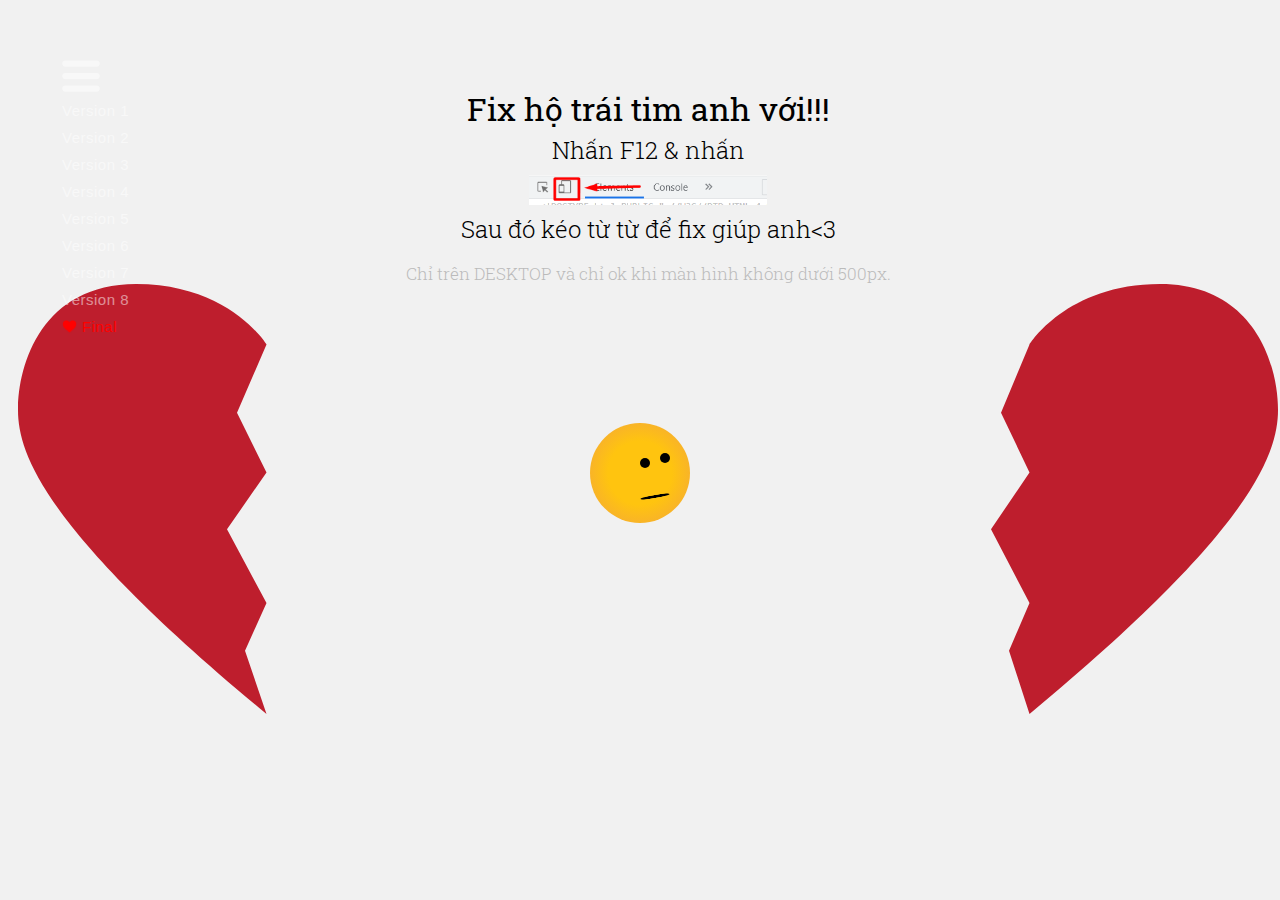
==== final.html @ 71ec4c2f "First Update" ====
<!DOCTYPE html PUBLIC "-//W3C//DTD HTML 4.0 Transitional//EN">
<html lang="en" >
<head>
    <meta charset="UTF-8">
    <meta http-equiv="X-UA-Compatible" content="IE=edge">
    <meta name="viewport" content="width=device-width, initial-scale=1.0">
    <meta NAME="Generator" CONTENT="EditPlus">
    <meta NAME="Author" CONTENT="">
    <meta NAME="Keywords" CONTENT="">
    <meta NAME="Description" CONTENT="">
    <title>Heart For Uyên</title>
    <link rel="icon" type="image/png" href="/image/2048px-Heart_corazón.svg.png">
    <link href="https://cdn.jsdelivr.net/npm/bootstrap@5.0.2/dist/css/bootstrap.min.css" rel="stylesheet" integrity="sha384-EVSTQN3/azprG1Anm3QDgpJLIm9Nao0Yz1ztcQTwFspd3yD65VohhpuuCOmLASjC" crossorigin="anonymous">
    <link rel="stylesheet" href="https://fonts.googleapis.com/css?family=Roboto+Slab:400,300">
    <link rel="stylesheet" href="style.css">
   <style>
    body {
  overflow: hidden;
  background-color: #f1f1f1; }

.wrapper {
  height: 80vh;
  width: calc(100vw - 20px);
  margin: 10vh 10px 0;
  font-family: 'Roboto Slab', serif; }

.title {
  font-weight: 400;
  font-size: 2em;
  line-height: 1.2;
  margin: 0.25em auto;
  text-align: center;
  width: 90%; }

.subtitle {
  font-weight: 300;
  font-size: 1.5em;
  line-height: 1.2;
  margin: 0.25em auto 2em;
  text-align: center;
  width: 90%; }
  .subtitle small {
    font-size: 50%;
    color: #bbb; }

.heart {
  position: relative; }
  .heart__left path, .heart__right path {
    fill: #BE1E2D; }
  .heart__left {
    width: 248.5px;
    position: absolute;
    left: 0; }
    @media screen and (max-width: 515px) {
      .heart__left {
        width: 50.2%; } }
  .heart__right {
    width: 287px;
    position: absolute;
    right: 0; }
    @media screen and (max-width: 515px) {
      .heart__right {
        width: 58%; } }

.smiley {
  width: 90vw;
  left: 5vw;
  height: 430px;
  display: flex;
  flex-flow: column nowrap;
  align-items: center;
  justify-content: center;
  z-index: -1;
  position: absolute; }
  .smiley__face {
    background-color: #ffc40f;
    background: radial-gradient(#ffc40f 45%, #F5AB35 85%);
    height: 100px;
    width: 100px;
    border-radius: 50%;
    position: relative; }
  .smiley__speech {
    font-weight: 300;
    text-align: center; }

.smiley__eye--left, .smiley__eye--right {
  height: 10px;
  width: 10px;
  background-color: black;
  border-radius: 50%;
  position: absolute;
  top: 35px;
  transition: all 0.15s ease-out; }
  .smiley__eye--left {
    left: 30px; }
    @media screen and (min-width: 1101px) and (max-width: 1200px) {
      .smiley__eye--left {
        top: 30px;
        left: 20px; } }
    @media screen and (min-width: 1201px) and (max-width: 1300px) {
      .smiley__eye--left {
        top: 35px;
        left: 50px; } }
    @media screen and (min-width: 1340px) and (max-width: 1350px) {
      .smiley__eye--left {
        height: 3px;
        width: 12px; } }
    @media screen and (min-width: 1390px) and (max-width: 1400px) {
      .smiley__eye--left {
        height: 3px;
        width: 12px; } }
    @media screen and (min-width: 1451px) and (max-width: 1650px) {
      .smiley__eye--left {
        height: 13px;
        width: 13px; } }
    @media screen and (min-width: 1651px) {
      .smiley__eye--left {
        height: 3px;
        width: 15px;
        transform: rotate(10deg); } }
  .smiley__eye--right {
    right: 30px; }
    @media screen and (min-width: 1101px) and (max-width: 1200px) {
      .smiley__eye--right {
        top: 35px;
        right: 50px; } }
    @media screen and (min-width: 1201px) and (max-width: 1300px) {
      .smiley__eye--right {
        top: 30px;
        right: 20px; } }
    @media screen and (min-width: 1340px) and (max-width: 1350px) {
      .smiley__eye--right {
        height: 3px;
        width: 12px; } }
    @media screen and (min-width: 1390px) and (max-width: 1400px) {
      .smiley__eye--right {
        height: 3px;
        width: 12px; } }
    @media screen and (min-width: 1451px) and (max-width: 1650px) {
      .smiley__eye--right {
        height: 13px;
        width: 13px; } }
    @media screen and (min-width: 1651px) {
      .smiley__eye--right {
        height: 3px;
        width: 15px;
        transform: rotate(-10deg); } }

.smiley__mouth {
  width: 40px;
  position: absolute;
  bottom: 25px;
  left: 30px;
  border-bottom: 3px solid black;
  border-radius: 0 0 50% 50%; }
  @media screen and (min-width: 850px) {
    .smiley__mouth {
      transition: all 0.15s ease-out;
      border-radius: 50%; } }
  @media screen and (max-width: 800px) {
    .smiley__mouth {
      height: 15px;
      background-color: #000;
      bottom: 20px;
      width: 30px;
      left: 35px; }
      .smiley__mouth:before {
        content: '';
        height: 0;
        width: 0;
        position: absolute;
        border-right: 10px solid black;
        border-bottom: 12px solid transparent;
        top: 0;
        left: -9px; }
      .smiley__mouth:after {
        content: '';
        height: 0;
        width: 0;
        position: absolute;
        border-left: 10px solid black;
        border-bottom: 12px solid transparent;
        top: 0;
        right: -9px; } }
  @media screen and (min-width: 801px) and (max-width: 1000px) {
    .smiley__mouth {
      height: 15px; } }
  @media screen and (min-width: 1100px) and (max-width: 1200px) {
    .smiley__mouth {
      left: 20px;
      transform: rotate(10deg);
      width: 30px; } }
  @media screen and (min-width: 1201px) and (max-width: 1300px) {
    .smiley__mouth {
      left: 50px;
      transform: rotate(-10deg);
      width: 30px; } }
  @media screen and (min-width: 1401px) {
    .smiley__mouth {
      border-radius: 50%;
      width: 20px;
      height: 20px;
      left: 40px;
      bottom: 20px;
      background-color: #000; } }
  @media screen and (min-width: 2001px) {
    .smiley__mouth {
      width: 30px;
      height: 25px;
      left: 35px; } }
      @media only screen and (max-width: 600px) {
        .menu{
        top: 0px;
        left: 0px;
    }
}
.tear {
  height: 8px;
  width: 8px;
  background-color: rgba(25, 181, 254, 0.75);
  position: absolute;
  top: 45px;
  border-radius: 50%;
  opacity: 0;
  z-index: 100; }
  .tear:before {
    content: '';
    height: 0;
    width: 0;
    border-bottom: 10px solid rgba(25, 181, 254, 0.75);
    border-left: 4px solid transparent;
    position: absolute;
    top: -6px;
    left: 0px; }
  .tear:after {
    content: '';
    height: 0;
    width: 0;
    border-bottom: 10px solid rgba(25, 181, 254, 0.75);
    border-right: 4px solid transparent;
    position: absolute;
    top: -6px;
    right: 0px; }
  @media screen and (min-width: 1700px) {
    .tear1 {
      left: 35px;
      animation: cry 1s 0.4s infinite; } }
  @media screen and (min-width: 1700px) {
    .tear2 {
      left: 33px;
      animation: cry 2s 0.4s infinite; } }
  @media screen and (min-width: 1700px) {
    .tear3 {
      left: 29px;
      animation: cry 2s 0.3s infinite; } }
  @media screen and (min-width: 1700px) {
    .tear4 {
      left: 60px;
      animation: cry 2s 0.1s infinite; } }
  @media screen and (min-width: 1700px) {
    .tear5 {
      left: 58px;
      animation: cry 3s 0.5s infinite; } }
  @media screen and (min-width: 1700px) {
    .tear6 {
      left: 58px;
      animation: cry 1.5s 0.2s infinite; } }
  @media screen and (min-width: 1801px) {
    .tear7 {
      left: 21px;
      animation: cryharder 1s 0.3s infinite; } }
  @media screen and (min-width: 1801px) {
    .tear8 {
      left: 25px;
      animation: cryharder 0.5s 0.4s infinite; } }
  @media screen and (min-width: 1801px) {
    .tear9 {
      left: 34px;
      animation: cryharder 1s 0.5s infinite; } }
  @media screen and (min-width: 1801px) {
    .tear10 {
      left: 24px;
      animation: cryharder 0.5s 0.1s infinite; } }
  @media screen and (min-width: 1801px) {
    .tear11 {
      left: 31px;
      animation: cryharder 1s 0.5s infinite; } }
  @media screen and (min-width: 1801px) {
    .tear12 {
      left: 29px;
      animation: cryharder 1.5s 0.2s infinite; } }
  @media screen and (min-width: 1801px) {
    .tear13 {
      left: 24px;
      animation: cryharder 0.5s 0.5s infinite; } }
  @media screen and (min-width: 1801px) {
    .tear14 {
      left: 60px;
      animation: cryharder 1s 0.5s infinite; } }
  @media screen and (min-width: 1801px) {
    .tear15 {
      left: 64px;
      animation: cryharder 1s 0.4s infinite; } }
  @media screen and (min-width: 1801px) {
    .tear16 {
      left: 63px;
      animation: cryharder 1.5s 0.3s infinite; } }
  @media screen and (min-width: 1801px) {
    .tear17 {
      left: 64px;
      animation: cryharder 1.5s 0.4s infinite; } }
  @media screen and (min-width: 1801px) {
    .tear18 {
      left: 63px;
      animation: cryharder 1.5s 0.4s infinite; } }
  @media screen and (min-width: 1801px) {
    .tear19 {
      left: 65px;
      animation: cryharder 1s 0.2s infinite; } }
  @media screen and (min-width: 2001px) {
    .tear21 {
      left: 30px;
      animation: cryhardest 1s 0.5s infinite; } }
  @media screen and (min-width: 2001px) {
    .tear22 {
      left: 33px;
      animation: cryhardest 2s 0.3s infinite; } }
  @media screen and (min-width: 2001px) {
    .tear23 {
      left: 32px;
      animation: cryhardest 1.5s 0.3s infinite; } }
  @media screen and (min-width: 2001px) {
    .tear24 {
      left: 28px;
      animation: cryhardest 2s 0.4s infinite; } }
  @media screen and (min-width: 2001px) {
    .tear25 {
      left: 32px;
      animation: cryhardest 1s 0.5s infinite; } }
  @media screen and (min-width: 2001px) {
    .tear26 {
      left: 31px;
      animation: cryhardest 1.5s 0.2s infinite; } }
  @media screen and (min-width: 2001px) {
    .tear27 {
      left: 31px;
      animation: cryhardest 0.5s 0.3s infinite; } }
  @media screen and (min-width: 2001px) {
    .tear28 {
      left: 28px;
      animation: cryhardest 1s 0.2s infinite; } }
  @media screen and (min-width: 2001px) {
    .tear29 {
      left: 28px;
      animation: cryhardest 2s 0.2s infinite; } }
  @media screen and (min-width: 2001px) {
    .tear30 {
      left: 23px;
      animation: cryhardest 1s 0.1s infinite; } }
  @media screen and (min-width: 2001px) {
    .tear31 {
      left: 27px;
      animation: cryhardest 1s 0.1s infinite; } }
  @media screen and (min-width: 2001px) {
    .tear32 {
      left: 27px;
      animation: cryhardest 1.5s 0.5s infinite; } }
  @media screen and (min-width: 2001px) {
    .tear33 {
      left: 30px;
      animation: cryhardest 1s 0.1s infinite; } }
  @media screen and (min-width: 2001px) {
    .tear34 {
      left: 22px;
      animation: cryhardest 2s 0.4s infinite; } }
  @media screen and (min-width: 2001px) {
    .tear35 {
      left: 29px;
      animation: cryhardest 0.5s 0.3s infinite; } }
  @media screen and (min-width: 2001px) {
    .tear36 {
      left: 59px;
      animation: cryhardest 0.5s 0.2s infinite; } }
  @media screen and (min-width: 2001px) {
    .tear37 {
      left: 59px;
      animation: cryhardest 1.5s 0.4s infinite; } }
  @media screen and (min-width: 2001px) {
    .tear38 {
      left: 65px;
      animation: cryhardest 1.5s 0.1s infinite; } }
  @media screen and (min-width: 2001px) {
    .tear39 {
      left: 67px;
      animation: cryhardest 1.5s 0.3s infinite; } }
  @media screen and (min-width: 2001px) {
    .tear40 {
      left: 60px;
      animation: cryhardest 2s 0.4s infinite; } }
  @media screen and (min-width: 2001px) {
    .tear41 {
      left: 63px;
      animation: cryhardest 2s 0.1s infinite; } }
  @media screen and (min-width: 2001px) {
    .tear42 {
      left: 64px;
      animation: cryhardest 1.5s 0.1s infinite; } }
  @media screen and (min-width: 2001px) {
    .tear43 {
      left: 56px;
      animation: cryhardest 1.5s 0.5s infinite; } }
  @media screen and (min-width: 2001px) {
    .tear44 {
      left: 56px;
      animation: cryhardest 1s 0.4s infinite; } }
  @media screen and (min-width: 2001px) {
    .tear45 {
      left: 69px;
      animation: cryhardest 1s 0.3s infinite; } }
  @media screen and (min-width: 2001px) {
    .tear46 {
      left: 59px;
      animation: cryhardest 1.5s 0.1s infinite; } }
  @media screen and (min-width: 2001px) {
    .tear47 {
      left: 58px;
      animation: cryhardest 1s 0.3s infinite; } }
  @media screen and (min-width: 2001px) {
    .tear48 {
      left: 57px;
      animation: cryhardest 2s 0.2s infinite; } }
  @media screen and (min-width: 2001px) {
    .tear49 {
      left: 60px;
      animation: cryhardest 1s 0.1s infinite; } }
  @media screen and (min-width: 2001px) {
    .tear50 {
      left: 68px;
      animation: cryhardest 2s 0.3s infinite; } }

@keyframes cry {
  0% {
    opacity: 0; }
  10% {
    transform: translateY(0);
    opacity: 1; }
  100% {
    transform: translateY(60px);
    opacity: 0; } }
@keyframes cryharder {
  0% {
    opacity: 0; }
  10% {
    transform: translateY(0);
    opacity: 1; }
  100% {
    transform: translateY(150px);
    opacity: 0; } }
@keyframes cryhardest {
  0% {
    opacity: 0; }
  10% {
    transform: translateY(0);
    opacity: 1; }
  100% {
    transform: translateY(400px);
    opacity: 0; } }

/*# sourceMappingURL=main.css.map */

   </style>
</head>
<body >
    <header>
        <div class="menu">
            <button class="btn btn-collapse mb-2" type="button"
            data-bs-toggle="collapse" data-bs-target="#collapse-menu" aria-expanded="false">
            <svg xmlns="http://www.w3.org/2000/svg" width="50" height="50" fill="currentColor"
                class="bi bi-list" viewBox="0 0 16 16" fill="white">
                <path fill-rule="evenodd" stroke="white"
                    d="M2.5 12a.5.5 0 0 1 .5-.5h10a.5.5 0 0 1 0 1H3a.5.5 0 0 1-.5-.5zm0-4a.5.5 0 0 1 .5-.5h10a.5.5 0 0 1 0 1H3a.5.5 0 0 1-.5-.5zm0-4a.5.5 0 0 1 .5-.5h10a.5.5 0 0 1 0 1H3a.5.5 0 0 1-.5-.5z" />
            </svg>
            </button> 
            <div class="collapse" id="collapse-menu">
               <ul>
                <li >
                    <img src="image/2048px-Heart_corazón.svg.png" alt="heart">
                    <a href="index.html">Version 1</a>
                </li >
                <li >
                    <img src="image/2048px-Heart_corazón.svg.png" alt="heart">
                    <a href="version_2.html">Version 2</a>
                </li>
                <li >
                    <img src="image/2048px-Heart_corazón.svg.png" alt="heart">
                    <a href="version_3.html">Version 3</a>
                </li>
                <li >
                    <img src="image/2048px-Heart_corazón.svg.png" alt="heart">
                    <a href="version_4.html">Version 4</a>
                </li>
                <li >
                    <img src="image/2048px-Heart_corazón.svg.png" alt="heart">
                    <a href="version_5.html">Version 5</a>
                </li>
                <li>
                    <img src="image/2048px-Heart_corazón.svg.png" alt="heart">
                    <a href="version_6.html">Version 6</a>
                </li>
                <li >
                  <img src="image/2048px-Heart_corazón.svg.png" alt="heart">
                  <a href="version_7.html">Version 7</a>
              </li>
              <li>
                <img src="image/2048px-Heart_corazón.svg.png" alt="heart">
                <a href="version_8.html">Version 8</a>
            </li>
                <li class="active">
                    <img src="image/2048px-Heart_corazón.svg.png" alt="heart">
                    <a href="final.html">Final</a>
                </li>
               </ul>
              </div>
        </div>
    </header>
    <div class="wrapper">
  
      <header>
        <h1 class="title">Fix hộ trái tim anh với!!!</h1>
        <h2 class="subtitle " style="margin-bottom: 0;">Nhấn F12 & nhấn <br><img src="image/Screenshot_1.png" alt="screen" style="width: 300px ; height: 30px; object-fit: contain; margin: 10px 0;"><br>Sau đó kéo từ từ để fix giúp anh<3</h2>
          <h2 class="subtitle " style="margin: 20px auto 0;"><small style="font-size: 70%;">Chỉ trên DESKTOP và chỉ ok khi màn hình không dưới 500px.</small></h2>
      </header>
    
      <div class="heart">
    
        <svg version="1.1" class="heart__left" id="Layer_1" xmlns="http://www.w3.org/2000/svg" xmlns:xlink="http://www.w3.org/1999/xlink" x="0px" y="0px" viewBox="0 0 248.5 430" enable-background="new 0 0 248.5 430" xml:space="preserve">
          <path d="M248.5,60.5c0,0-37-60.5-130.5-60.5S0,79.5,0,126s31,124,248.5,304L227,366.7l21.5-47.7L209,245.3l39.5-56.8
          L219,128.7L248.5,60.5z"/>
        </svg>
    
    
        <svg class="heart__right" version="1.1" id="Layer_1" xmlns="http://www.w3.org/2000/svg" xmlns:xlink="http://www.w3.org/1999/xlink" x="0px" y="0px" viewBox="209 0 287 430" enable-background="new 209 0 287 430" xml:space="preserve">
          <path d="M247.5,60.5c0,0,37-60.5,130.5-60.5s118,79.5,118,126s-31,124-248.5,304L227,366.7l20.5-47.7L209,245.3
            l38.5-56.8L219,128.7L247.5,60.5z"/>
         </svg>
    
      </div>
    
      <div class="smiley">
        <div class="smiley__face">
          <div class="smiley__eye--left"></div>
          <div class="smiley__eye--right"></div>
          <div class="smiley__tears">
            <div class="tear tear1"></div>
            <div class="tear tear2"></div>
            <div class="tear tear3"></div>
            <div class="tear tear4"></div>
            <div class="tear tear5"></div>
            <div class="tear tear6"></div>
            <div class="tear tear7"></div>
            <div class="tear tear8"></div>
            <div class="tear tear9"></div>
            <div class="tear tear10"></div>
            <div class="tear tear11"></div>
            <div class="tear tear12"></div>
            <div class="tear tear13"></div>
            <div class="tear tear14"></div>
            <div class="tear tear15"></div>
            <div class="tear tear16"></div>
            <div class="tear tear17"></div>
            <div class="tear tear18"></div>
            <div class="tear tear19"></div>
            <div class="tear tear20"></div>
            <div class="tear tear21"></div>
            <div class="tear tear22"></div>
            <div class="tear tear23"></div>
            <div class="tear tear24"></div>
            <div class="tear tear25"></div>
            <div class="tear tear26"></div>
            <div class="tear tear27"></div>
            <div class="tear tear28"></div>
            <div class="tear tear29"></div>
            <div class="tear tear30"></div>
            <div class="tear tear31"></div>
            <div class="tear tear32"></div>
            <div class="tear tear33"></div>
            <div class="tear tear34"></div>
            <div class="tear tear35"></div>
            <div class="tear tear36"></div>
            <div class="tear tear37"></div>
            <div class="tear tear38"></div>
            <div class="tear tear39"></div>
            <div class="tear tear40"></div>
            <div class="tear tear41"></div>
            <div class="tear tear42"></div>
            <div class="tear tear43"></div>
            <div class="tear tear44"></div>
            <div class="tear tear45"></div>
            <div class="tear tear46"></div>
            <div class="tear tear47"></div>
            <div class="tear tear48"></div>
            <div class="tear tear49"></div>
            <div class="tear tear50"></div>
          </div>
          <div class="smiley__mouth"></div>
        </div>
        <div class="smiley__speech">
          <p id="js-speech">&nbsp;</p>
        </div>
      </div>
    
    </div>
      
</body>
<script src="https://cdn.jsdelivr.net/npm/bootstrap@5.0.2/dist/js/bootstrap.bundle.min.js" integrity="sha384-MrcW6ZMFYlzcLA8Nl+NtUVF0sA7MsXsP1UyJoMp4YLEuNSfAP+JcXn/tWtIaxVXM" crossorigin="anonymous"></script>
<script src="//cdnjs.cloudflare.com/ajax/libs/jquery/2.1.3/jquery.min.js"></script>
<script src="index.js"></script>
<script>
  jQuery(function($) {
  
  // starting dimensions
  var $window = $(window),
      startingSize = $window.width();

  // ending dimensions
  $window.resize(function(e) {
     var endingSize = $window.width();
    
    // -------- MAKING WINDOW BIGGER -------- //
    if ((endingSize > startingSize) & (endingSize < 980)) {
      $("#js-speech").text("Hello!");
    }
    else if ((endingSize > startingSize) & (endingSize > 981) & (endingSize < 1325)) {
      $("#js-speech").text("Um");
    }
    else if ((endingSize > startingSize) & (endingSize > 1326) & (endingSize < 1400)) {
      $("#js-speech").text("Wait a minute!");
    }
    else if ((endingSize > startingSize) & (endingSize > 1401) & (endingSize < 1450)) {
      $("#js-speech").text("*gasp*");
    }
    else if ((endingSize > startingSize) & (endingSize > 1451) & (endingSize < 1650)) {
      $("#js-speech").text("No!");
    }
    else if ((endingSize > startingSize) & (endingSize > 1651) & (endingSize < 2000)) {
      $("#js-speech").text("wwwaaahhhh");
    }
    else if ((endingSize > startingSize) & (endingSize > 2001)) {
      $("#js-speech").text("WWWWWWAAAAAAHHHHHHHHH");
    }
    
    
    // -------- MAKING WINDOW SMALLER -------- //
    else if ((endingSize < startingSize) & (endingSize < 800)) {
      $("#js-speech").text("♥♡♥");
    }
    else if ((endingSize < startingSize) & (endingSize > 801) & (endingSize < 1000)) {
      $("#js-speech").text("Hey!");
    }
    else if ((endingSize < startingSize) & (endingSize > 1001) & (endingSize < 1340)) {
      $("#js-speech").text("Look");
    }
    else if ((endingSize < startingSize) & (endingSize > 1001) & (endingSize < 1340)) {
      $("#js-speech").text("Look");
    }
    else if ((endingSize < startingSize) & (endingSize > 1341) & (endingSize < 1650)) {
      $("#js-speech").text("*sniff sniff*");
    }
    else if ((endingSize < startingSize) & (endingSize > 1651) & (endingSize < 2000)) {
      $("#js-speech").text("wwwaaahhhh");
    }
    else if ((endingSize < startingSize) & (endingSize > 2001)) {
      $("#js-speech").text("WWWWWWAAAAAAHHHHHHHHH");
    }
    else {
      $("#js-speech").html("&nbsp;");
    }

      // Store the new dimensions
      startingSize = endingSize;
  });
});
</script>
</html>
---- style.css ----
/* Menu */
.menu{
    position: absolute;
    top: 50px;
    left: 50px;
    z-index: 999;
    background-color: transparent;
}
.bg{
    background-color: #ffffff50;
}
.btn-collapse{
    background-color: transparent;
    border: none;
    outline: none;
    box-shadow: none;
    opacity: 50%;
}
.btn-collapse img{
    width: 35px;
    height: 35px;
    object-fit: contain;
}
.btn:focus{
    box-shadow: none;

}
#collapse-menu{
    margin: 0 12px;
    background-color: transparent;

}
#collapse-menu ul {
    padding: 0;
    margin: 0;
}
#collapse-menu li {
    display: flex;
    align-items: center;
    list-style: none;
    text-align: left;
    margin-bottom: 10px;
}
#collapse-menu li img{
    display: none;
    width: 15px;
    height: 15px;
    object-fit: contain;
    margin-right: 5px;
}
#collapse-menu li a{
    font-size: 15px;
    font-weight: 500;
    letter-spacing: 0.5px;
    color: white;
    font-family: Arial, Helvetica, sans-serif;
    text-decoration: none;
    opacity: 50%;
}
#collapse-menu li.active img , #collapse-menu li:hover img{
    display: block;
}
#collapse-menu li.active a , #collapse-menu li:hover a{
    color: red;
    opacity: 100%;
}



/* Version 1 */

/* Version 2 */

/* Version_3 */
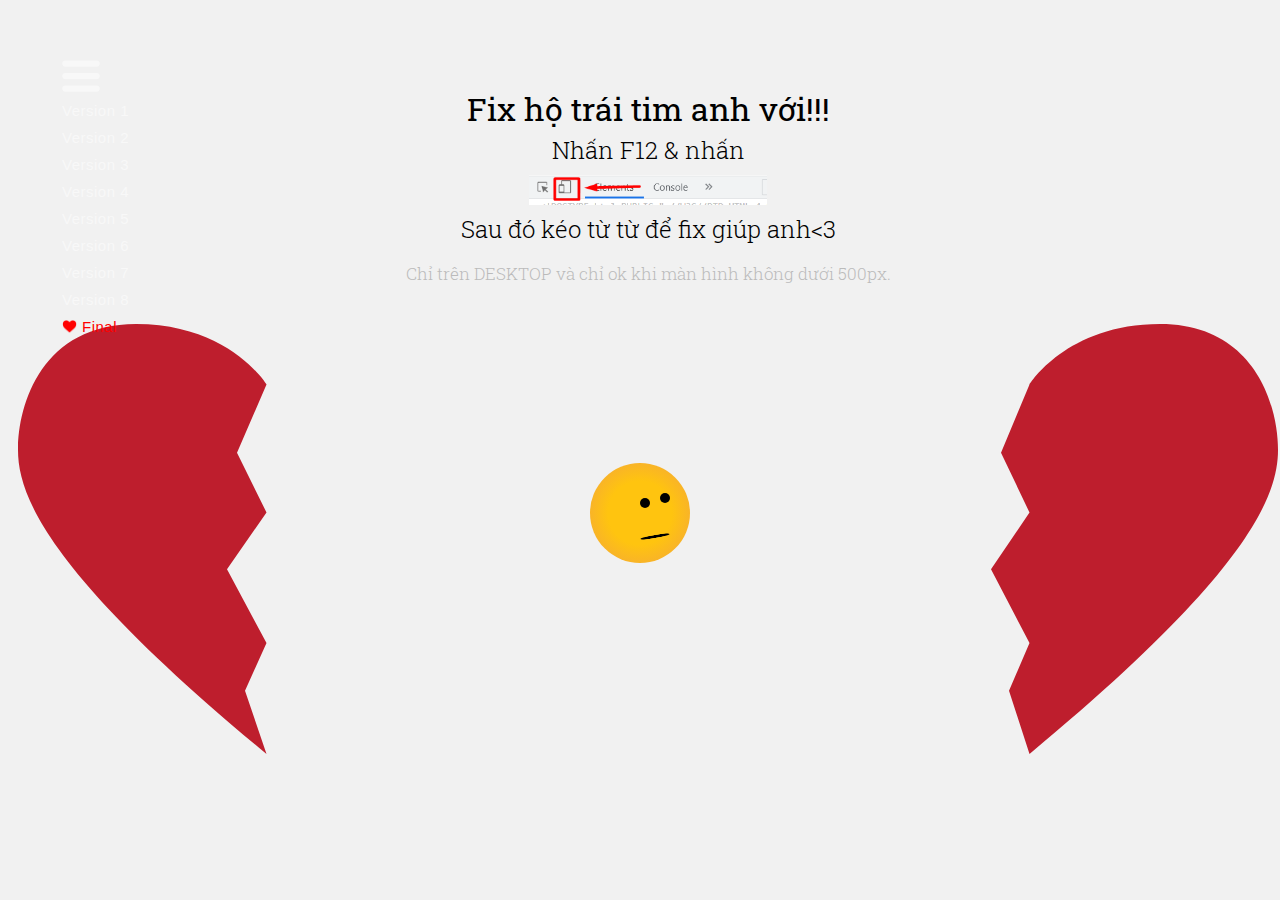
==== commit 2a0b346f: "Update final.html" ====
--- a/final.html
+++ b/final.html
@@ -44,6 +44,7 @@
     color: #bbb; }
 
 .heart {
+  margin-top: 40px;
   position: relative; }
   .heart__left path, .heart__right path {
     fill: #BE1E2D; }
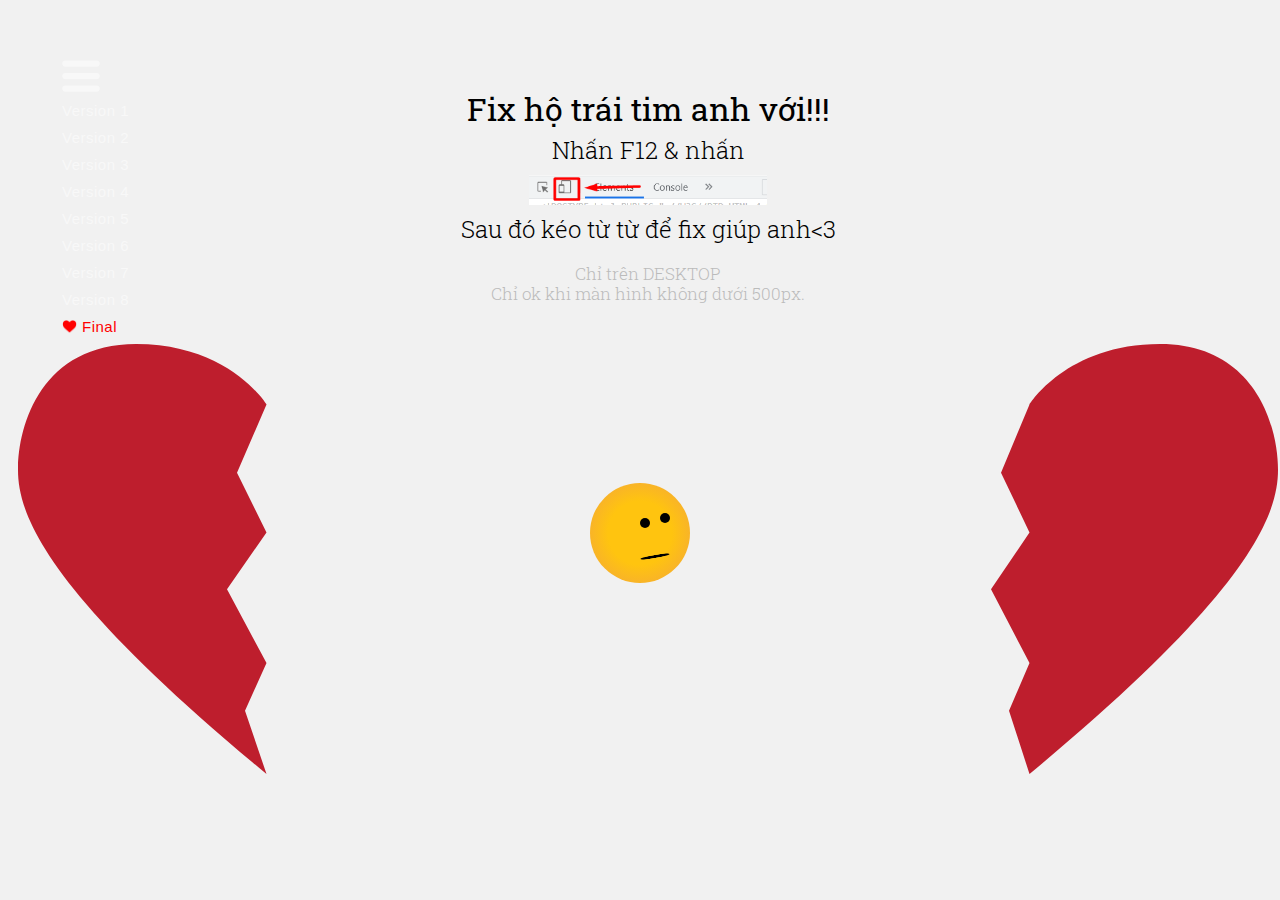
==== commit 6ca754ac: "Update final.html" ====
--- a/final.html
+++ b/final.html
@@ -529,7 +529,7 @@
       <header>
         <h1 class="title">Fix hộ trái tim anh với!!!</h1>
         <h2 class="subtitle " style="margin-bottom: 0;">Nhấn F12 & nhấn <br><img src="image/Screenshot_1.png" alt="screen" style="width: 300px ; height: 30px; object-fit: contain; margin: 10px 0;"><br>Sau đó kéo từ từ để fix giúp anh<3</h2>
-          <h2 class="subtitle " style="margin: 20px auto 0;"><small style="font-size: 70%;">Chỉ trên DESKTOP và chỉ ok khi màn hình không dưới 500px.</small></h2>
+          <h2 class="subtitle " style="margin: 20px auto 0;"><small style="font-size: 70%;">Chỉ trên DESKTOP <br> Chỉ ok khi màn hình không dưới 500px.</small></h2>
       </header>
     
       <div class="heart">
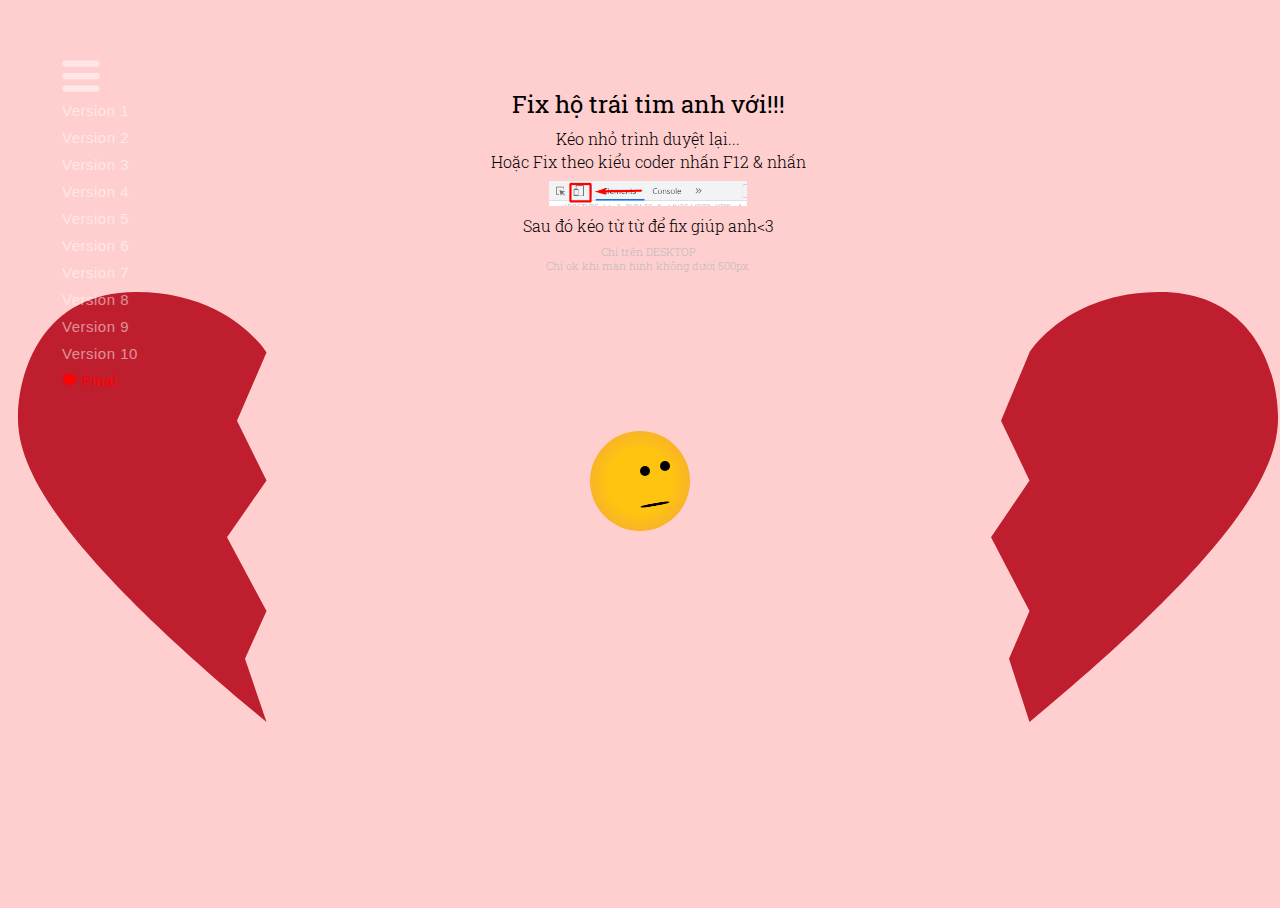
==== commit 7a64003c: "11/11/22" ====
--- a/final.html
+++ b/final.html
@@ -16,17 +16,18 @@
    <style>
     body {
   overflow: hidden;
-  background-color: #f1f1f1; }
-
-.wrapper {
-  height: 80vh;
+  background-color: #ffcfcf; }
+
+  .wrapper {
+  height: 90vh;
   width: calc(100vw - 20px);
   margin: 10vh 10px 0;
-  font-family: 'Roboto Slab', serif; }
+  font-family: 'Roboto Slab', serif;
+}
 
 .title {
   font-weight: 400;
-  font-size: 2em;
+  font-size: 1.5em;
   line-height: 1.2;
   margin: 0.25em auto;
   text-align: center;
@@ -34,7 +35,7 @@
 
 .subtitle {
   font-weight: 300;
-  font-size: 1.5em;
+  font-size: 1em;
   line-height: 1.2;
   margin: 0.25em auto 2em;
   text-align: center;
@@ -44,7 +45,7 @@
     color: #bbb; }
 
 .heart {
-  margin-top: 40px;
+  margin-top: 20px;
   position: relative; }
   .heart__left path, .heart__right path {
     fill: #BE1E2D; }
@@ -516,6 +517,14 @@
                 <img src="image/2048px-Heart_corazón.svg.png" alt="heart">
                 <a href="version_8.html">Version 8</a>
             </li>
+            <li >
+              <img src="image/2048px-Heart_corazón.svg.png" alt="heart">
+              <a href="version_9.html">Version 9</a>
+          </li>
+          <li>
+            <img src="image/2048px-Heart_corazón.svg.png" alt="heart">
+            <a href="version_10.html">Version 10</a>
+        </li>
                 <li class="active">
                     <img src="image/2048px-Heart_corazón.svg.png" alt="heart">
                     <a href="final.html">Final</a>
@@ -528,8 +537,10 @@
   
       <header>
         <h1 class="title">Fix hộ trái tim anh với!!!</h1>
-        <h2 class="subtitle " style="margin-bottom: 0;">Nhấn F12 & nhấn <br><img src="image/Screenshot_1.png" alt="screen" style="width: 300px ; height: 30px; object-fit: contain; margin: 10px 0;"><br>Sau đó kéo từ từ để fix giúp anh<3</h2>
-          <h2 class="subtitle " style="margin: 20px auto 0;"><small style="font-size: 70%;">Chỉ trên DESKTOP <br> Chỉ ok khi màn hình không dưới 500px.</small></h2>
+        <h2 class="subtitle " style="margin: 10px auto 0;">Kéo nhỏ trình duyệt lại...</h2>
+        <h2 class="subtitle " style="margin-bottom: 0;">Hoặc Fix theo kiểu coder nhấn F12 & nhấn <br><img src="image/Screenshot_1.png" alt="screen" style="width: 300px ; height: 25px; object-fit: contain; margin: 10px 0;"><br>Sau đó kéo từ từ để fix giúp anh<3</h2>
+          <h2 class="subtitle " style="margin: 10px auto 0;"><small style="font-size: 70%;">Chỉ trên DESKTOP <br> Chỉ ok khi màn hình không dưới 500px.</small></h2>
+          
       </header>
     
       <div class="heart">
--- a/style.css
+++ b/style.css
@@ -5,6 +5,7 @@
     left: 50px;
     z-index: 999;
     background-color: transparent;
+    transition: 0.5s all ease-in-out;
 }
 .bg{
     background-color: #ffffff50;
@@ -59,6 +60,7 @@
 }
 #collapse-menu li.active img , #collapse-menu li:hover img{
     display: block;
+    
 }
 #collapse-menu li.active a , #collapse-menu li:hover a{
     color: red;
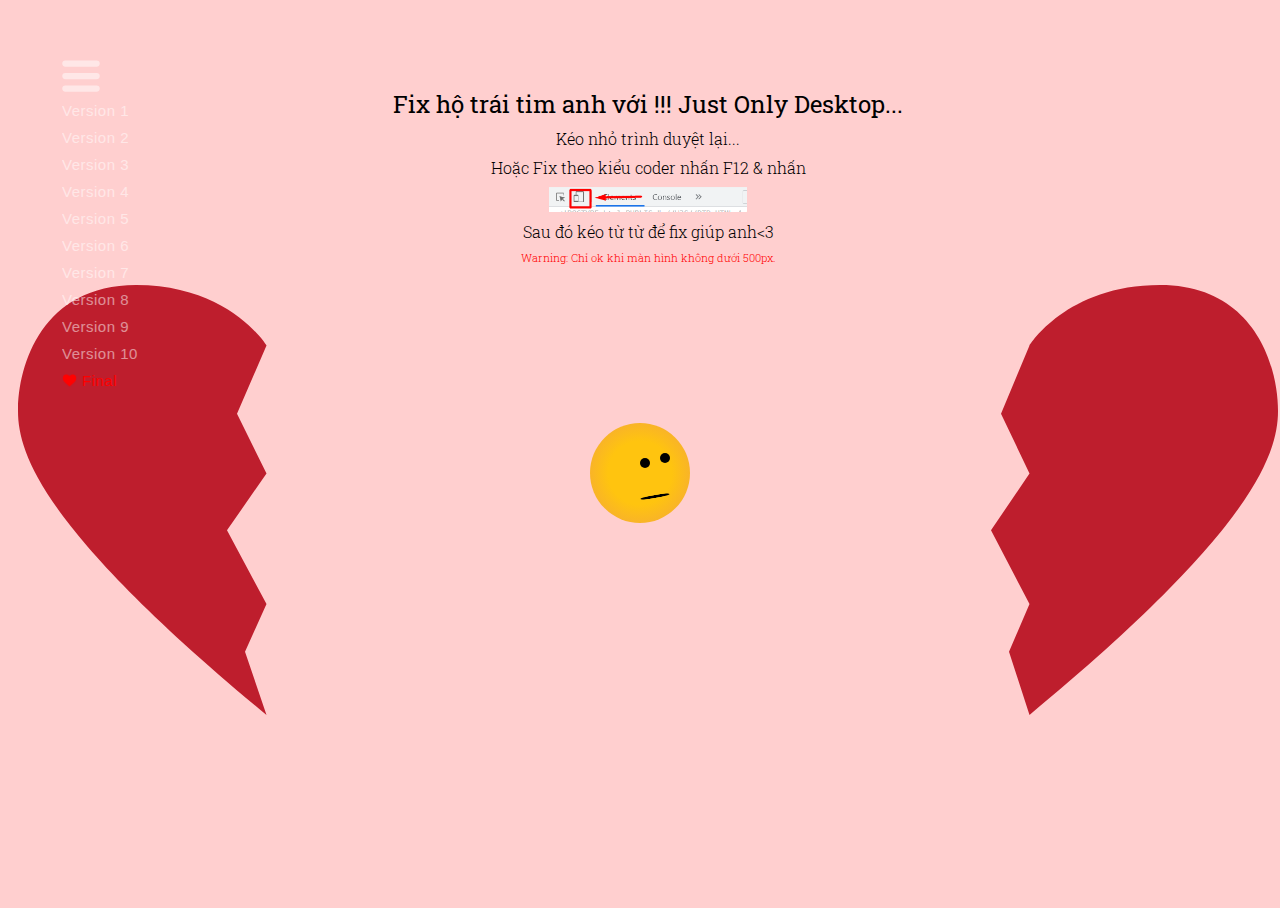
==== commit e1f97533: "Update final.html" ====
--- a/final.html
+++ b/final.html
@@ -536,10 +536,10 @@
     <div class="wrapper">
   
       <header>
-        <h1 class="title">Fix hộ trái tim anh với!!!</h1>
-        <h2 class="subtitle " style="margin: 10px auto 0;">Kéo nhỏ trình duyệt lại...</h2>
+        <h1 class="title">Fix hộ trái tim anh với !!! Just Only Desktop...</h1>
+        <h2 class="subtitle " style="margin: 10px auto ;">Kéo nhỏ trình duyệt lại...</h2>
         <h2 class="subtitle " style="margin-bottom: 0;">Hoặc Fix theo kiểu coder nhấn F12 & nhấn <br><img src="image/Screenshot_1.png" alt="screen" style="width: 300px ; height: 25px; object-fit: contain; margin: 10px 0;"><br>Sau đó kéo từ từ để fix giúp anh<3</h2>
-          <h2 class="subtitle " style="margin: 10px auto 0;"><small style="font-size: 70%;">Chỉ trên DESKTOP <br> Chỉ ok khi màn hình không dưới 500px.</small></h2>
+          <h2 class="subtitle " style="margin: 10px auto 0; "><small style="font-size: 70%; color: red;" >Warning: Chỉ ok khi màn hình không dưới 500px.</small></h2>
           
       </header>
     
